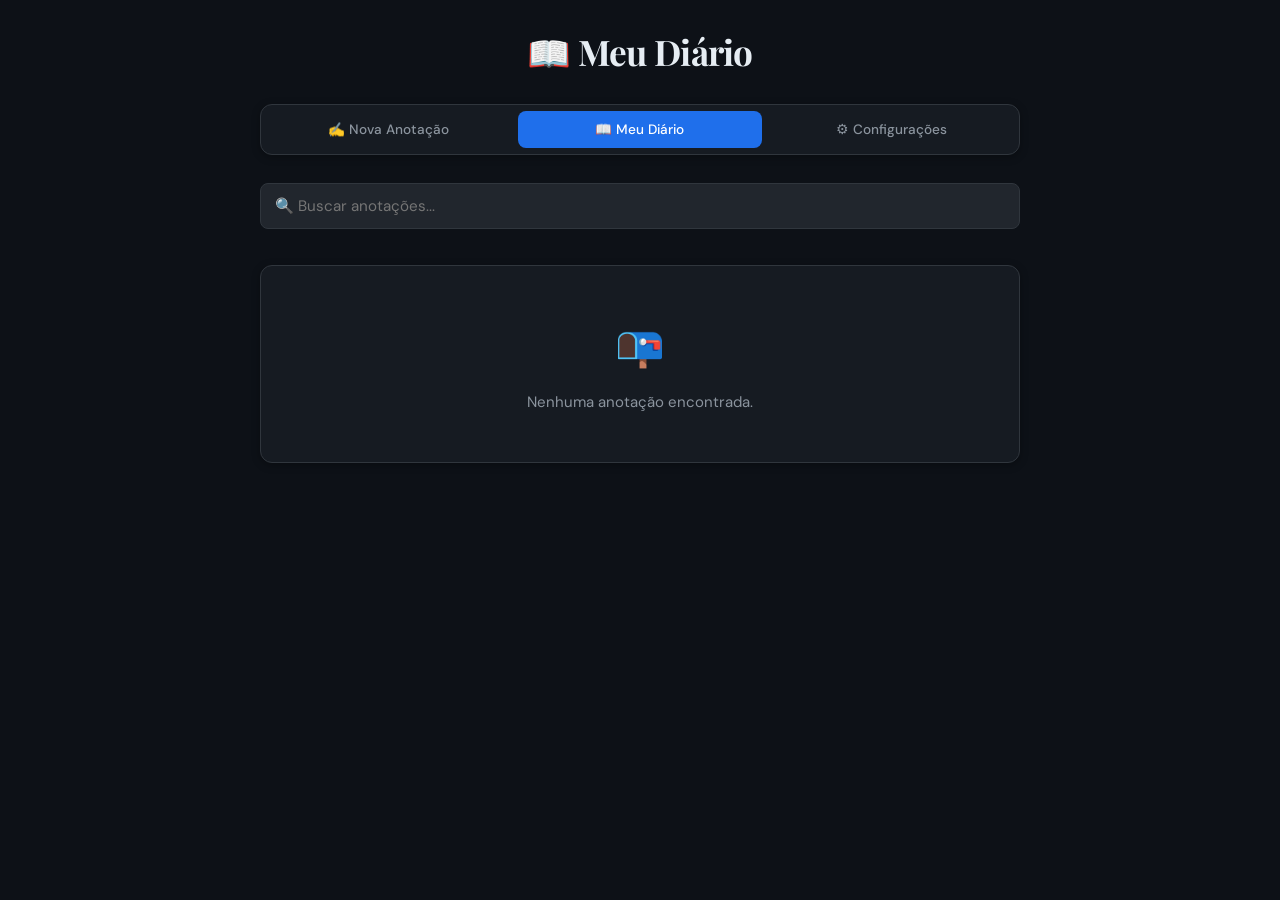
==== cards.html @ 5afb03cd "Add files via upload" ====
<!DOCTYPE html>
<html lang="pt-BR">
<head>
  <meta charset="UTF-8">
  <meta name="viewport" content="width=device-width, initial-scale=1.0">
  <title>📖 Meu Diário</title>
  <link rel="stylesheet" href="css/style.css">
</head>
<body class="dark">

  <div class="container">
    <h1>📖 Meu Diário</h1>

    <!-- NAVBAR -->
    <nav class="navbar">
      <button id="btnHome">✍ Nova Anotação</button>
      <button id="btnDiario" class="ativo">📖 Meu Diário</button>
      <button id="btnConfig">⚙ Configurações</button>
    </nav>

    <!-- BUSCA -->
    <div class="form-busca">
      <input type="search" id="search" placeholder="🔍 Buscar anotações...">
    </div>

    <!-- LISTA -->
    <div id="lista"></div>
  </div>

  <!-- MODAL EDIÇÃO -->
  <div class="modal-overlay" id="modalOverlay">
    <div class="modal-box">
      <h2>✏️ Editar Anotação</h2>
      <label for="modalData">Data</label>
      <input type="date" id="modalData">
      <label for="modalTexto">Anotação</label>
      <textarea id="modalTexto" style="min-height:120px"></textarea>
      <div class="modal-acoes">
        <button class="btn-secundario" id="modalCancelar">Cancelar</button>
        <button id="modalSalvar" style="background:var(--green);color:#fff">💾 Salvar</button>
      </div>
    </div>
  </div>

  <!-- CONFIRM EXCLUSÃO -->
  <div class="confirm-overlay" id="confirmOverlay">
    <div class="confirm-box">
      <h2>🗑️ Excluir</h2>
      <p>Tem certeza que deseja excluir esta anotação?</p>
      <div class="confirm-acoes">
        <button class="btn-secundario" id="confirmNao">Cancelar</button>
        <button id="confirmSim" style="background:var(--red);color:#fff">Excluir</button>
      </div>
    </div>
  </div>

  <div class="toast" id="toast"></div>

  <!-- SCRIPTS -->
  <script src="js/storage.js"></script>
  <script src="js/utils.js"></script>
  <script src="js/busca.js"></script>
  <script src="js/render.js"></script>
  <script src="js/cards.js"></script>
</body>
</html>
---- css/style.css ----
/* =========================
   IMPORTS
========================= */
@import url('https://fonts.googleapis.com/css2?family=Playfair+Display:ital,wght@0,400;0,700;1,400&family=DM+Sans:wght@300;400;500;600&display=swap');

/* =========================
   RESET
========================= */
*, *::before, *::after {
  margin: 0;
  padding: 0;
  box-sizing: border-box;
}

/* =========================
   VARIÁVEIS — DARK (padrão)
========================= */
body.dark {
  --bg:          #0d1117;
  --bg2:         #161b22;
  --bg3:         #21262d;
  --border:      #30363d;
  --text:        #e6edf3;
  --text2:       #8b949e;
  --accent:      #58a6ff;
  --accent2:     #1f6feb;
  --green:       #3fb950;
  --green2:      #238636;
  --red:         #f85149;
  --red2:        #b62324;
  --yellow:      #d29922;
  --yellow2:     #bb8009;
  --shadow:      0 4px 24px rgba(0,0,0,.5);
  --shadow-sm:   0 2px 8px  rgba(0,0,0,.3);
  --radius:      12px;
  --radius-sm:   8px;
}

body.light {
  --bg:          #f6f8fa;
  --bg2:         #ffffff;
  --bg3:         #eaeef2;
  --border:      #d0d7de;
  --text:        #1f2328;
  --text2:       #57606a;
  --accent:      #0969da;
  --accent2:     #0550ae;
  --green:       #1a7f37;
  --green2:      #116329;
  --red:         #cf222e;
  --red2:        #a40e26;
  --yellow:      #9a6700;
  --yellow2:     #7d4e00;
  --shadow:      0 4px 24px rgba(0,0,0,.08);
  --shadow-sm:   0 2px 8px  rgba(0,0,0,.05);
  --radius:      12px;
  --radius-sm:   8px;
}

body.relax {
  --bg:          #0f1923;
  --bg2:         #162130;
  --bg3:         #1e2f42;
  --border:      #2a4a6b;
  --text:        #cde4f7;
  --text2:       #7aadcf;
  --accent:      #4db8e8;
  --accent2:     #2a8abf;
  --green:       #3ecf8e;
  --green2:      #1e9e6a;
  --red:         #e05c6a;
  --red2:        #b83a49;
  --yellow:      #e8c44a;
  --yellow2:     #c0982a;
  --shadow:      0 4px 24px rgba(0,0,0,.5);
  --shadow-sm:   0 2px 8px  rgba(0,0,0,.3);
  --radius:      12px;
  --radius-sm:   8px;
}

/* =========================
   BODY
========================= */
body {
  font-family: 'DM Sans', sans-serif;
  font-size: 15px;
  line-height: 1.6;
  background: var(--bg);
  color: var(--text);
  min-height: 100vh;
  display: flex;
  justify-content: center;
  padding: 24px 16px;
  transition: background 0.4s, color 0.4s;
}

/* =========================
   CONTAINER
========================= */
.container {
  width: 100%;
  max-width: 760px;
}

/* =========================
   TÍTULOS
========================= */
h1 {
  font-family: 'Playfair Display', serif;
  font-size: clamp(1.6rem, 4vw, 2.2rem);
  font-weight: 700;
  text-align: center;
  margin-bottom: 24px;
  letter-spacing: -0.02em;
}

h2 {
  font-family: 'Playfair Display', serif;
  font-size: 1.15rem;
  font-weight: 700;
  margin-bottom: 14px;
}

/* =========================
   NAVBAR
========================= */
.navbar {
  display: flex;
  gap: 8px;
  margin-bottom: 28px;
  background: var(--bg2);
  border: 1px solid var(--border);
  border-radius: var(--radius);
  padding: 6px;
  box-shadow: var(--shadow-sm);
}

.navbar button {
  flex: 1;
  background: transparent;
  color: var(--text2);
  border: none;
  border-radius: var(--radius-sm);
  padding: 10px 8px;
  font-family: 'DM Sans', sans-serif;
  font-size: 0.85rem;
  font-weight: 500;
  cursor: pointer;
  transition: background 0.2s, color 0.2s;
}

.navbar button:hover {
  background: var(--bg3);
  color: var(--text);
}

.navbar button.ativo {
  background: var(--accent2);
  color: #fff;
}

/* =========================
   CARDS
========================= */
.card {
  background: var(--bg2);
  border: 1px solid var(--border);
  border-radius: var(--radius);
  padding: 20px;
  margin-bottom: 16px;
  box-shadow: var(--shadow-sm);
  transition: border-color 0.2s, box-shadow 0.2s;
}

.card:hover {
  border-color: var(--accent);
  box-shadow: var(--shadow);
}

/* Card de entrada animado */
.card-entrada {
  animation: fadeSlide 0.35s ease both;
}

@keyframes fadeSlide {
  from { opacity: 0; transform: translateY(12px); }
  to   { opacity: 1; transform: translateY(0); }
}

.card-vazio {
  text-align: center;
  padding: 48px 20px;
  color: var(--text2);
}

.card-vazio-icon {
  font-size: 2.5rem;
  display: block;
  margin-bottom: 12px;
}

.card-header {
  margin-bottom: 10px;
}

.card-data {
  font-size: 0.82rem;
  font-weight: 600;
  color: var(--accent);
  letter-spacing: 0.03em;
  text-transform: uppercase;
}

.card-texto {
  color: var(--text);
  white-space: pre-wrap;
  word-break: break-word;
  line-height: 1.7;
}

/* =========================
   FORM-BOX
========================= */
.form-box {
  background: var(--bg2);
  border: 1px solid var(--border);
  border-radius: var(--radius);
  padding: 24px;
  margin-bottom: 20px;
  box-shadow: var(--shadow-sm);
}

/* =========================
   LABELS
========================= */
label {
  display: block;
  font-size: 0.85rem;
  font-weight: 600;
  color: var(--text2);
  margin-bottom: 6px;
  letter-spacing: 0.03em;
  text-transform: uppercase;
}

/* =========================
   INPUTS
========================= */
input[type="text"],
input[type="date"],
input[type="search"],
textarea,
select {
  width: 100%;
  padding: 12px 14px;
  background: var(--bg3);
  border: 1px solid var(--border);
  border-radius: var(--radius-sm);
  color: var(--text);
  font-family: 'DM Sans', sans-serif;
  font-size: 0.95rem;
  outline: none;
  transition: border-color 0.2s, box-shadow 0.2s;
  margin-bottom: 16px;
}

input[type="text"]:focus,
input[type="date"]:focus,
input[type="search"]:focus,
textarea:focus,
select:focus {
  border-color: var(--accent);
  box-shadow: 0 0 0 3px rgba(88,166,255,.15);
}

textarea {
  resize: vertical;
  min-height: 160px;
  margin-bottom: 16px;
}

select option {
  background: var(--bg2);
  color: var(--text);
}

/* =========================
   BOTÕES BASE
========================= */
button {
  cursor: pointer;
  border: none;
  border-radius: var(--radius-sm);
  padding: 12px 18px;
  font-family: 'DM Sans', sans-serif;
  font-weight: 600;
  font-size: 0.9rem;
  transition: background 0.2s, transform 0.1s, box-shadow 0.2s;
}

button:active {
  transform: scale(0.97);
}

/* =========================
   BOTÃO SALVAR
========================= */
#btnSalvar,
#btnSalvarConfig {
  width: 100%;
  background: var(--green);
  color: #fff;
  padding: 14px;
  font-size: 1rem;
  letter-spacing: 0.02em;
}

#btnSalvar:hover,
#btnSalvarConfig:hover {
  background: var(--green2);
  box-shadow: 0 4px 16px rgba(63,185,80,.3);
}

/* =========================
   BOTÃO EXCLUIR
========================= */
.delete-btn {
  background: var(--red);
  color: #fff;
}

.delete-btn:hover {
  background: var(--red2);
}

/* =========================
   BOTÃO EDITAR
========================= */
.btn-editar {
  background: var(--yellow);
  color: #fff;
}

.btn-editar:hover {
  background: var(--yellow2);
}

/* =========================
   AÇÕES DOS CARDS
========================= */
.acoes {
  display: flex;
  gap: 8px;
  margin-top: 16px;
}

.acoes button {
  flex: 1;
}

/* =========================
   CONFIGURAÇÕES — TEMAS
========================= */
.tema-container {
  display: flex;
  gap: 8px;
  flex-wrap: wrap;
}

.tema-btn {
  flex: 1;
  min-width: 110px;
  background: var(--bg3);
  color: var(--text);
  border: 2px solid var(--border);
  padding: 12px 8px;
  font-size: 0.9rem;
}

.tema-btn:hover {
  border-color: var(--accent);
  color: var(--accent);
}

.tema-btn.ativo {
  background: var(--accent2);
  border-color: var(--accent2);
  color: #fff;
}

/* =========================
   CONFIGURAÇÕES — AÇÕES
========================= */
.acoes-config {
  display: flex;
  gap: 8px;
}

.acoes-config button {
  flex: 1;
}

#btnVoltar {
  background: var(--bg3);
  color: var(--text2);
  border: 1px solid var(--border);
}

#btnVoltar:hover {
  background: var(--border);
  color: var(--text);
}

/* =========================
   BUSCA
========================= */
.form-busca {
  margin-bottom: 20px;
}

/* =========================
   MODAL OVERLAY
========================= */
.modal-overlay {
  display: none;
  position: fixed;
  inset: 0;
  background: rgba(0,0,0,.65);
  backdrop-filter: blur(4px);
  z-index: 100;
  align-items: center;
  justify-content: center;
  padding: 20px;
}

.modal-overlay.show {
  display: flex;
  animation: fadeIn .2s ease;
}

@keyframes fadeIn {
  from { opacity: 0; }
  to   { opacity: 1; }
}

.modal-box {
  background: var(--bg2);
  border: 1px solid var(--border);
  border-radius: var(--radius);
  padding: 28px;
  width: 100%;
  max-width: 520px;
  box-shadow: var(--shadow);
  animation: slideUp .25s ease;
}

@keyframes slideUp {
  from { transform: translateY(20px); opacity: 0; }
  to   { transform: translateY(0);    opacity: 1; }
}

.modal-box h2 {
  margin-bottom: 20px;
}

.modal-acoes {
  display: flex;
  gap: 8px;
  margin-top: 4px;
}

.modal-acoes button {
  flex: 1;
}

.btn-secundario {
  background: var(--bg3);
  color: var(--text2);
  border: 1px solid var(--border);
}

.btn-secundario:hover {
  background: var(--border);
  color: var(--text);
}

/* =========================
   CONFIRM OVERLAY
========================= */
.confirm-overlay {
  display: none;
  position: fixed;
  inset: 0;
  background: rgba(0,0,0,.65);
  backdrop-filter: blur(4px);
  z-index: 100;
  align-items: center;
  justify-content: center;
  padding: 20px;
}

.confirm-overlay.show {
  display: flex;
  animation: fadeIn .2s ease;
}

.confirm-box {
  background: var(--bg2);
  border: 1px solid var(--border);
  border-radius: var(--radius);
  padding: 28px;
  max-width: 380px;
  width: 100%;
  text-align: center;
  box-shadow: var(--shadow);
  animation: slideUp .25s ease;
}

.confirm-box p {
  margin-bottom: 24px;
  color: var(--text2);
  font-size: 1rem;
}

.confirm-acoes {
  display: flex;
  gap: 8px;
  justify-content: center;
}

.confirm-acoes button {
  flex: 1;
}

/* =========================
   TOAST
========================= */
.toast {
  position: fixed;
  bottom: 28px;
  left: 50%;
  transform: translateX(-50%) translateY(80px);
  background: var(--bg2);
  border: 1px solid var(--border);
  color: var(--text);
  padding: 12px 24px;
  border-radius: 999px;
  font-size: 0.9rem;
  font-weight: 500;
  box-shadow: var(--shadow);
  opacity: 0;
  transition: transform 0.3s ease, opacity 0.3s ease;
  pointer-events: none;
  z-index: 200;
  white-space: nowrap;
}

.toast.show {
  transform: translateX(-50%) translateY(0);
  opacity: 1;
}

.toast.aviso {
  border-color: var(--yellow);
  color: var(--yellow);
}

/* =========================
   RESPONSIVO
========================= */
@media (max-width: 520px) {
  .navbar button {
    font-size: 0.78rem;
    padding: 9px 4px;
  }

  .acoes {
    flex-direction: column;
  }

  .tema-container {
    flex-direction: column;
  }

  .acoes-config {
    flex-direction: column;
  }
}
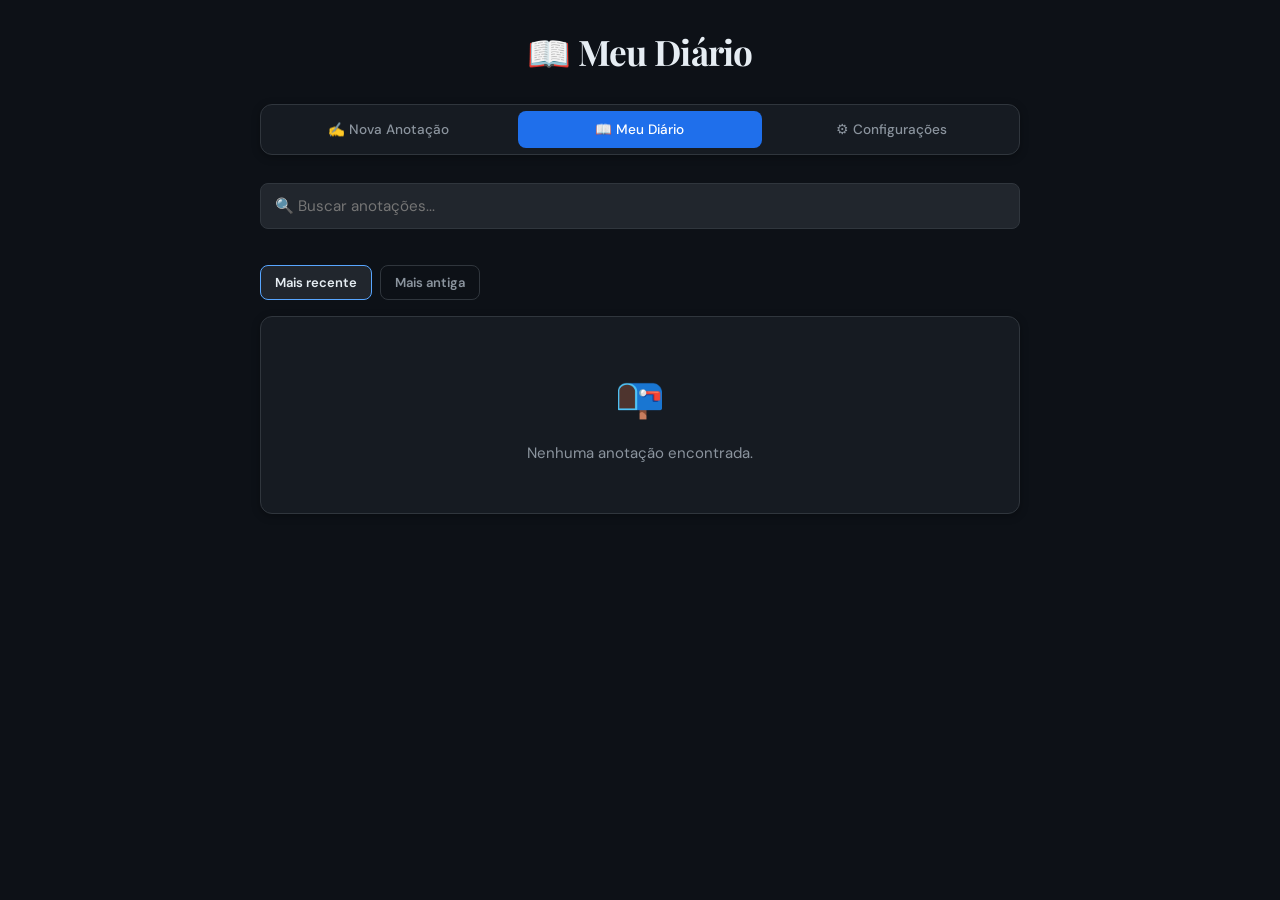
==== commit 81ca264a: "Add sorting buttons to cards.html" ====
--- a/cards.html
+++ b/cards.html
@@ -5,11 +5,13 @@
   <meta name="viewport" content="width=device-width, initial-scale=1.0">
   <title>📖 Meu Diário</title>
   <link rel="stylesheet" href="css/style.css">
+  <link rel="stylesheet" href="css/cards.css"
 </head>
 <body class="dark">
 
   <div class="container">
     <h1>📖 Meu Diário</h1>
+    <p id="contador"></p>
 
     <!-- NAVBAR -->
     <nav class="navbar">
@@ -22,6 +24,17 @@
     <div class="form-busca">
       <input type="search" id="search" placeholder="🔍 Buscar anotações...">
     </div>
+
+    <!--ORDENAR-->
+    <div class="btn-ordenar">
+    <button onclick="ordenar('recente')" id="btn-recente" class="sort-btn active">
+    Mais recente
+    </button>
+    <button onclick="ordenar('antiga')" id="btn-antiga" class="sort-btn">
+    Mais antiga
+    </button>
+    </div>
+
 
     <!-- LISTA -->
     <div id="lista"></div>
--- a/css/cards.css
+++ b/css/cards.css
@@ -0,0 +1,23 @@
+/* cards.css — estilos específicos já incluídos em style.css */
+.btn-ordenar {
+  display: flex;
+  gap: 8px;
+  margin-bottom: 16px;
+}
+
+.sort-btn {
+  padding: 8px 14px;
+  font-size: 13px;
+  background: transparent;
+  color: var(--text2);
+  border: 1px solid var(--border);
+  border-radius: var(--radius-sm);
+  cursor: pointer;
+  transition: 0.2s;
+}
+
+.sort-btn.active {
+  background: var(--bg3);
+  color: var(--text);
+  border-color: var(--accent);
+}
